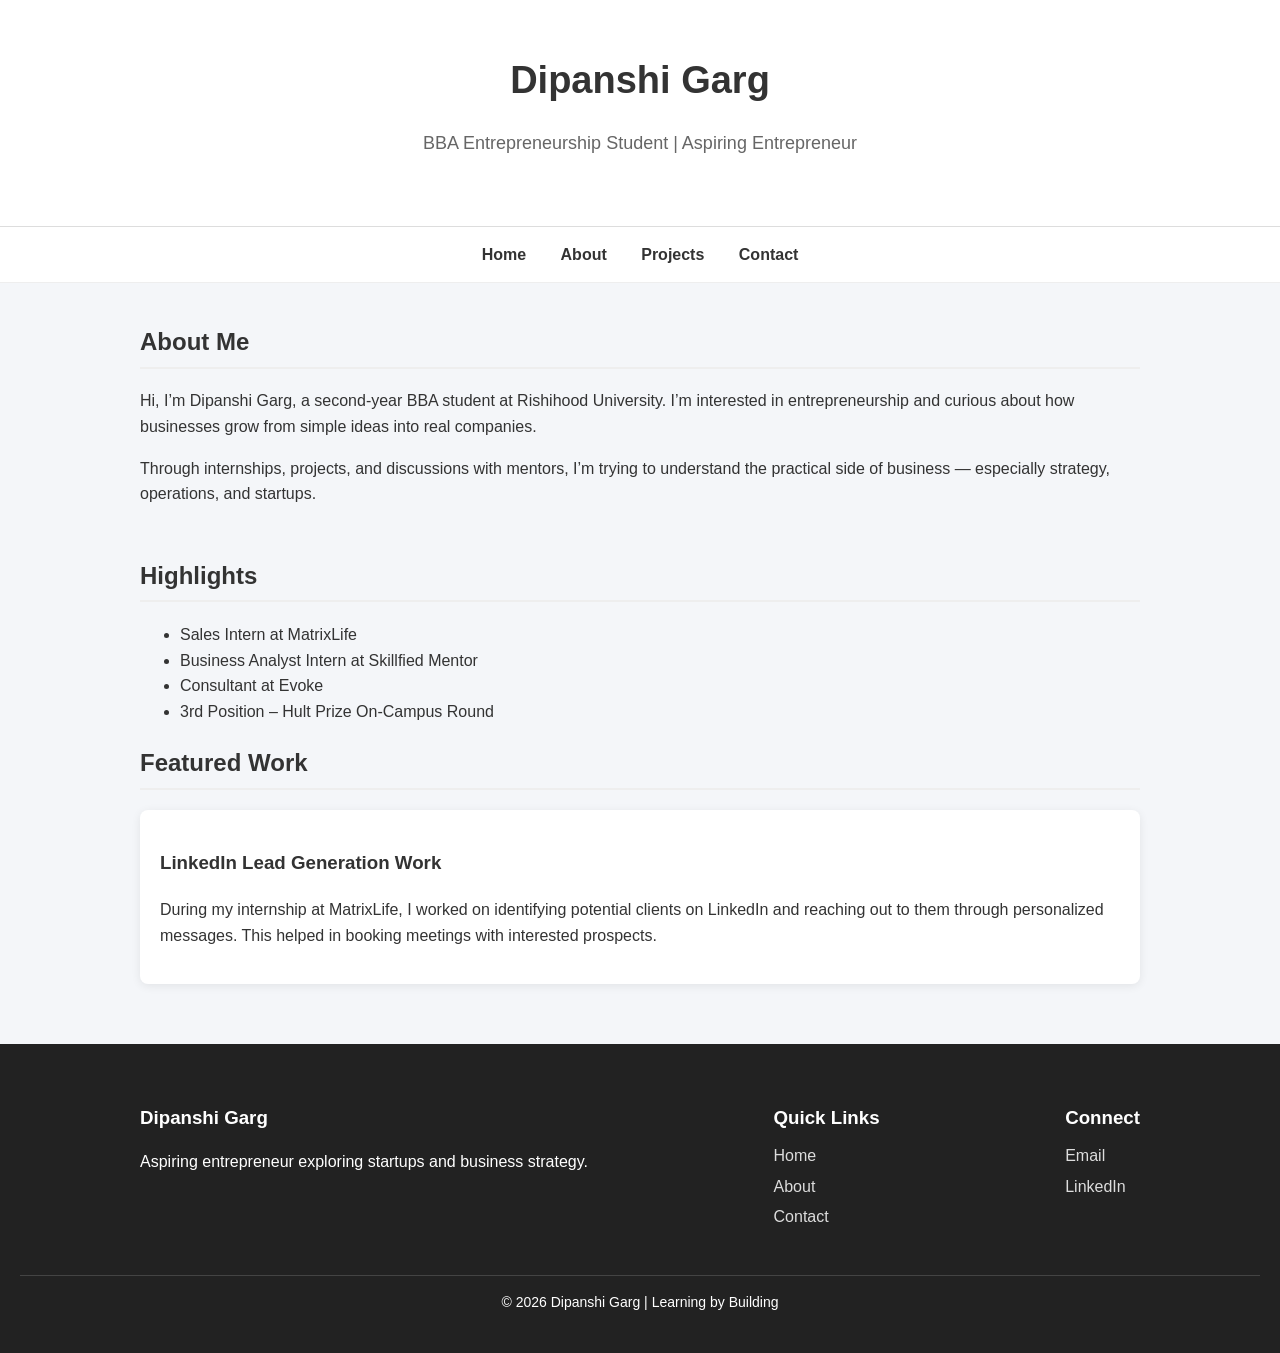
==== index.html @ ef6c5089 "Add files via upload" ====
<!DOCTYPE html>
<html>
<head>
<title>Dipanshi Garg | Portfolio</title>
<link rel="stylesheet" href="style.css">
</head>

<body>

<header>
<h1>Dipanshi Garg</h1>
<p>BBA Entrepreneurship Student | Aspiring Entrepreneur</p>
</header>

<nav>
<a href="index.html">Home</a>
<a href="about.html">About</a>
<a href="about.html#projects">Projects</a>
<a href="contact.html">Contact</a>
</nav>

<main>

<section>

<h2>About Me</h2>

<p>
Hi, I’m Dipanshi Garg, a second-year BBA student at Rishihood University.
I’m interested in entrepreneurship and curious about how businesses
grow from simple ideas into real companies.
</p>

<p>
Through internships, projects, and discussions with mentors,
I’m trying to understand the practical side of business —
especially strategy, operations, and startups.
</p>

</section>

<h2>Highlights</h2>

<ul>
    <li>Sales Intern at MatrixLife</li>
    <li>Business Analyst Intern at Skillfied Mentor</li>
    <li>Consultant at Evoke</li>
    <li>3rd Position – Hult Prize On-Campus Round</li>
</ul>

</section>


<section>

<h2>Featured Work</h2>

<div class="card">
<h3>LinkedIn Lead Generation Work</h3>

<p>
During my internship at MatrixLife, I worked on identifying potential
clients on LinkedIn and reaching out to them through personalized messages.
This helped in booking meetings with interested prospects.
</p>

</div>

</section>

</main>

<footer>

<div class="footer-container">

<div class="footer-column">

<h3>Dipanshi Garg</h3>

<p>Aspiring entrepreneur exploring startups and business strategy.</p>

</div>


<div class="footer-column">

<h3>Quick Links</h3>

<a href="index.html">Home</a>

<a href="about.html">About</a>

<a href="contact.html">Contact</a>

</div>


<div class="footer-column">

<h3>Connect</h3>

<a href="mailto:dipanshigarg2712@gmail.com">Email</a>

<a href="https://www.linkedin.com/in/dipanshi-garg-369721313">LinkedIn</a>

</div>

</div>

<div class="footer-bottom">

© 2026 Dipanshi Garg | Learning by Building

</div>

</footer>

</body>
</html>
---- style.css ----
body{
font-family: Arial, sans-serif;
margin:0;
background:#f4f6f9;
color:#333;
line-height:1.6;
}

header{
background:white;
padding:50px 20px;
text-align:center;
border-bottom:1px solid #ddd;
}

header h1{
margin:0;
font-size:38px;
}

header p{
color:#666;
font-size:18px;
}

nav{
text-align:center;
background:white;
padding:15px;
border-bottom:1px solid #eee;
}

nav a{
margin:0 15px;
text-decoration:none;
color:#333;
font-weight:bold;
}

nav a:hover{
color:#0077ff;
}

main{
max-width:1000px;
margin:40px auto;
padding:0 20px;
}

section{
margin-bottom:50px;
}

h2{
border-bottom:2px solid #eee;
padding-bottom:5px;
}

/* cards */

.card{
background:white;
padding:20px;
border-radius:8px;
box-shadow:0 2px 10px rgba(0,0,0,0.08);
margin-top:15px;
}

/* buttons */

.button{
display:inline-block;
margin-top:10px;
background:#0077ff;
color:white;
padding:8px 15px;
text-decoration:none;
border-radius:4px;
}

.button:hover{
background:#0056cc;
}

/* form */

form input, form textarea{
width:100%;
padding:10px;
margin-top:6px;
border:1px solid #ccc;
border-radius:4px;
}

button{
margin-top:15px;
padding:10px 20px;
border:none;
background:#0077ff;
color:white;
border-radius:4px;
cursor:pointer;
}

button:hover{
background:#0056cc;
}

/* footer */

footer{
background:#222;
color:white;
padding:40px 20px;
margin-top:60px;
}

.footer-container{
max-width:1000px;
margin:auto;
display:flex;
justify-content:space-between;
flex-wrap:wrap;
}

.footer-column{
margin-bottom:20px;
}

.footer-column h3{
margin-bottom:10px;
}

.footer-column a{
display:block;
color:#ddd;
text-decoration:none;
margin:5px 0;
}

.footer-column a:hover{
color:white;
}

.footer-bottom{
text-align:center;
margin-top:20px;
border-top:1px solid #444;
padding-top:15px;
font-size:14px;
}
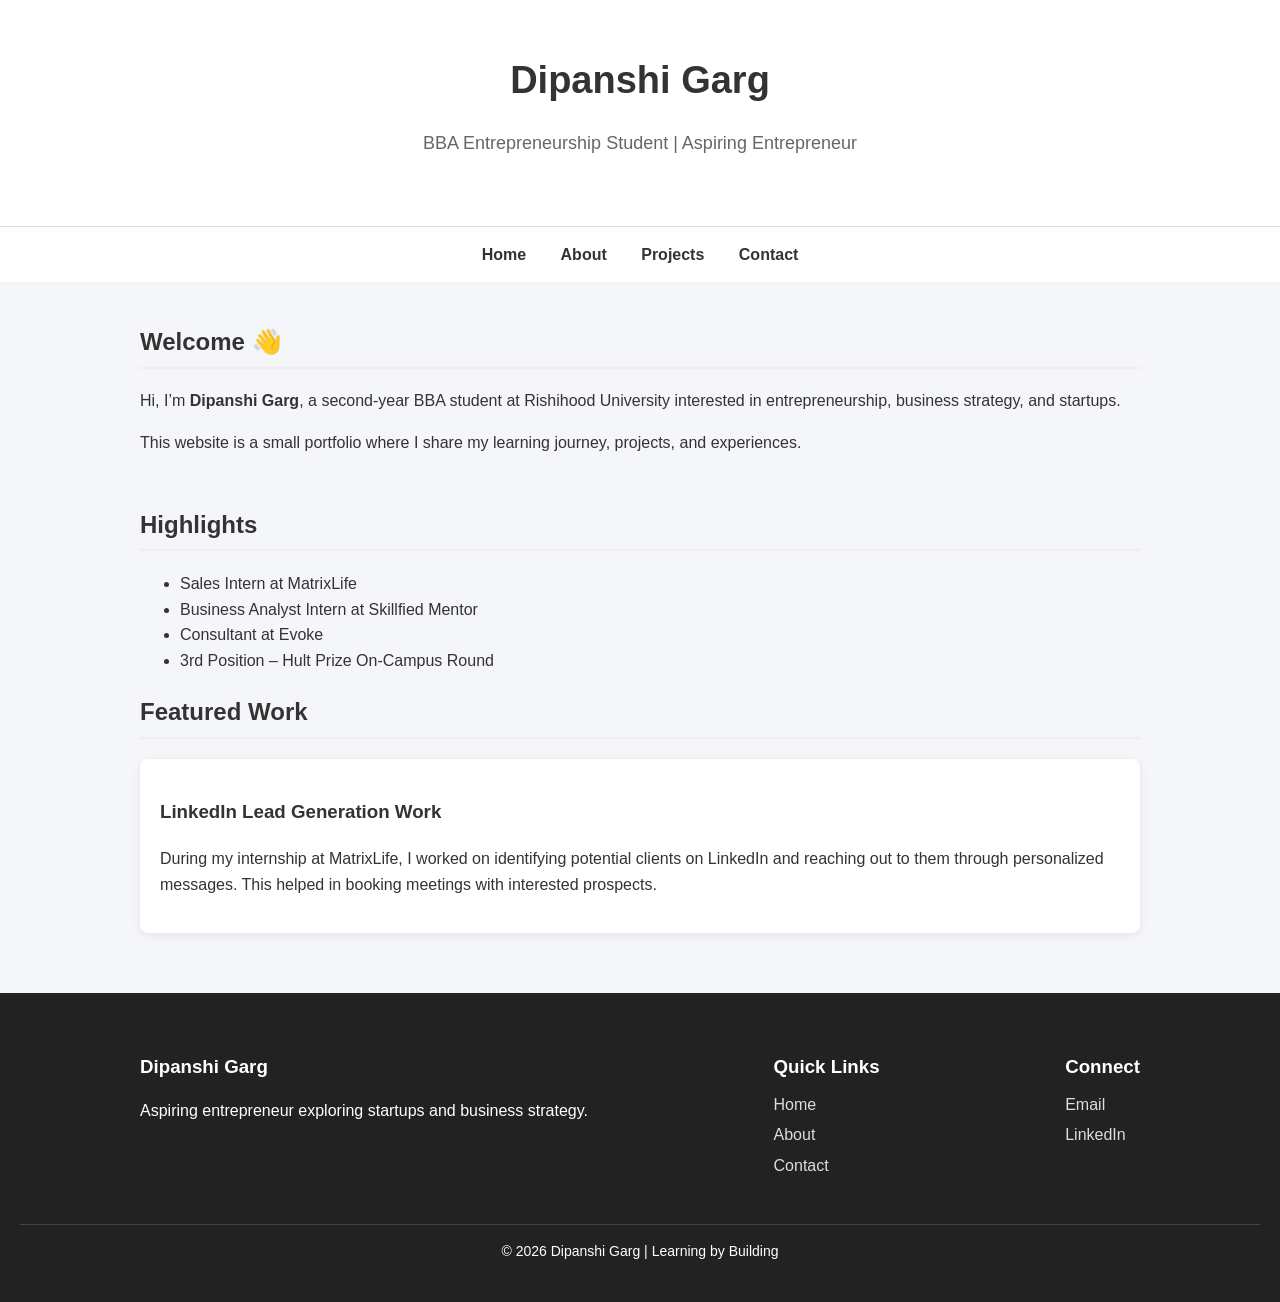
==== commit b69a6c0b: "Update index.html" ====
--- a/index.html
+++ b/index.html
@@ -23,18 +23,17 @@
 
 <section>
 
-<h2>About Me</h2>
+<h2>Welcome 👋</h2>
 
 <p>
-Hi, I’m Dipanshi Garg, a second-year BBA student at Rishihood University.
-I’m interested in entrepreneurship and curious about how businesses
-grow from simple ideas into real companies.
+Hi, I’m <strong>Dipanshi Garg</strong>, a second-year BBA student at
+Rishihood University interested in entrepreneurship,
+business strategy, and startups.
 </p>
 
 <p>
-Through internships, projects, and discussions with mentors,
-I’m trying to understand the practical side of business —
-especially strategy, operations, and startups.
+This website is a small portfolio where I share my learning
+journey, projects, and experiences.
 </p>
 
 </section>
@@ -117,4 +116,4 @@
 </footer>
 
 </body>
-</html>+</html>
--- a/style.css
+++ b/style.css
@@ -148,4 +148,41 @@
 border-top:1px solid #444;
 padding-top:15px;
 font-size:14px;
-}+}
+
+.profile-image{
+text-align:center;
+margin:20px 0;
+}
+
+.profile-image img{
+width:160px;
+height:160px;
+object-fit:cover;
+border-radius:50%;
+border:4px solid #eee;
+box-shadow:0 4px 10px rgba(0,0,0,0.1);
+}
+
+/* summary layout */
+
+.summary-container{
+display:flex;
+align-items:center;
+gap:40px;
+margin-top:20px;
+max-width:800px;
+}
+
+.summary-text{
+flex:1;
+}
+
+.profile-image img{
+width:180px;
+height:180px;
+object-fit:cover;
+border-radius:50%;
+border:4px solid #eee;
+box-shadow:0 4px 12px rgba(0,0,0,0.1);
+}
